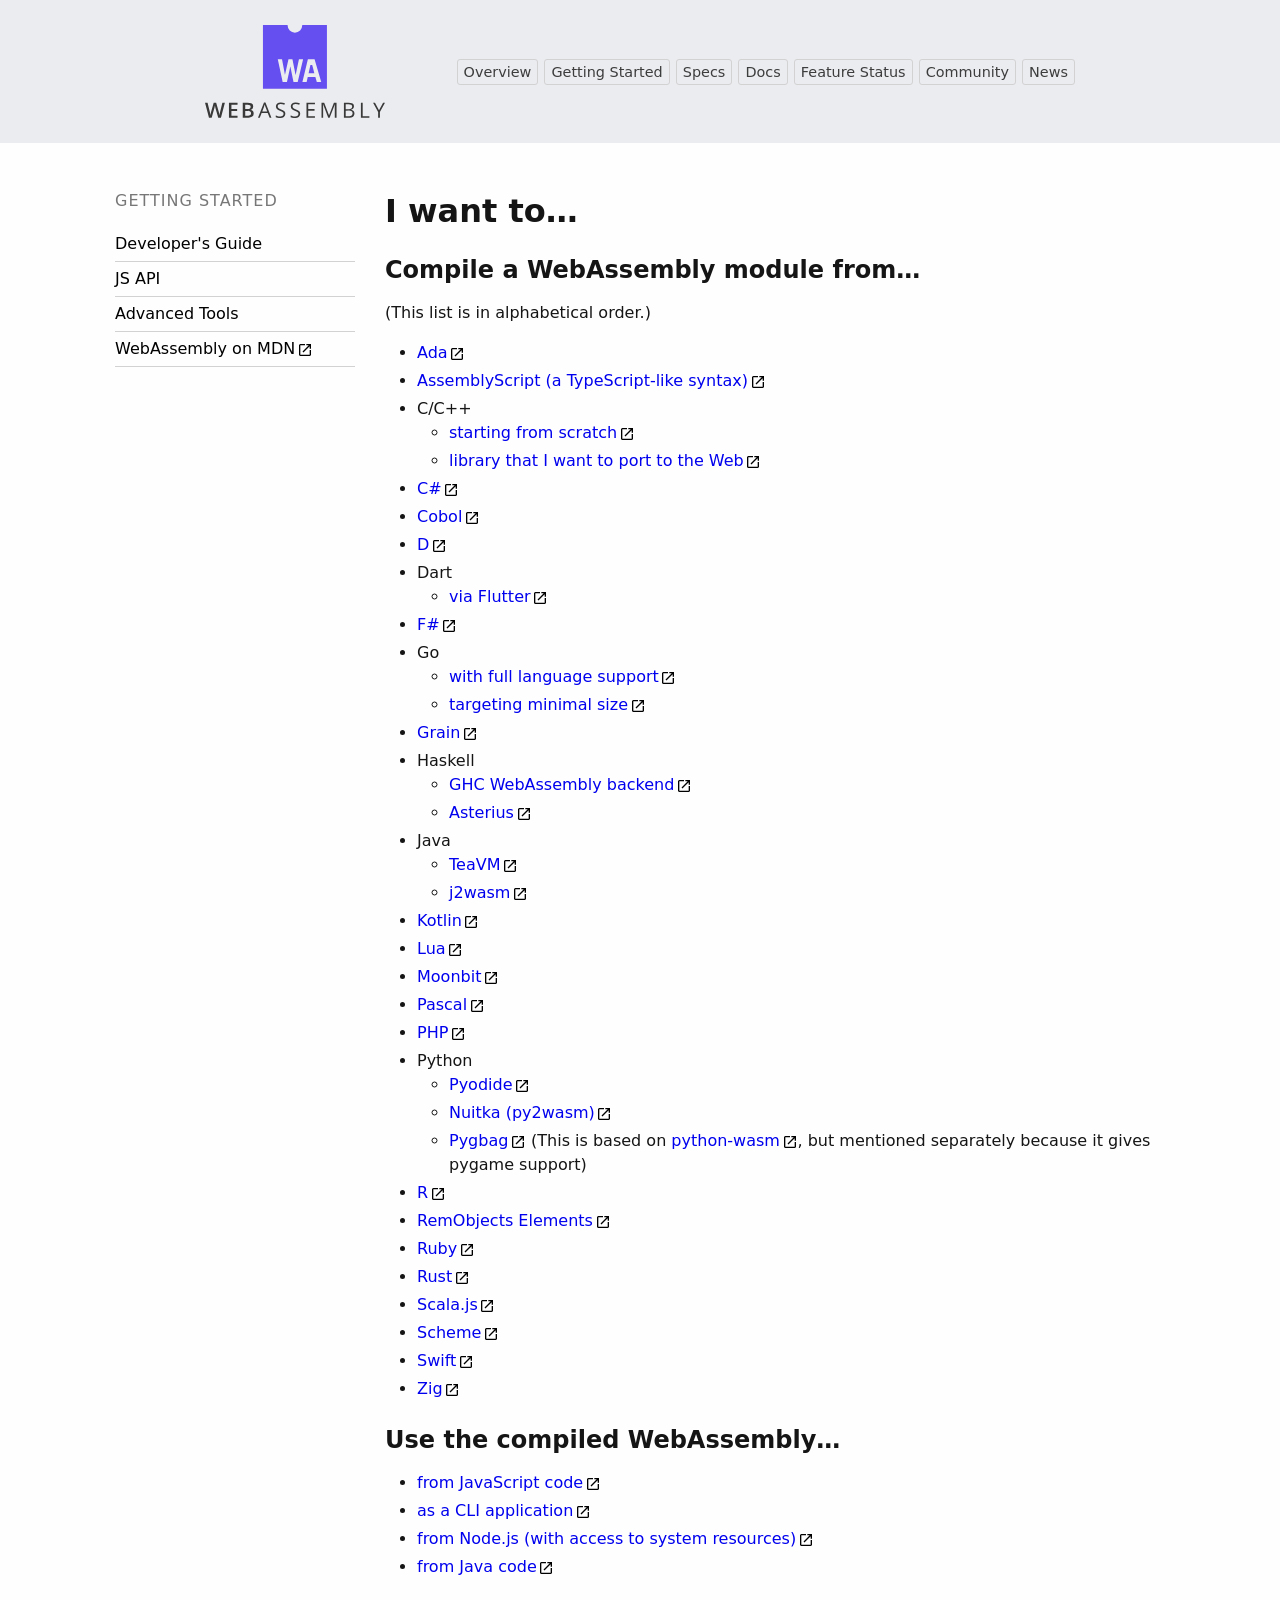
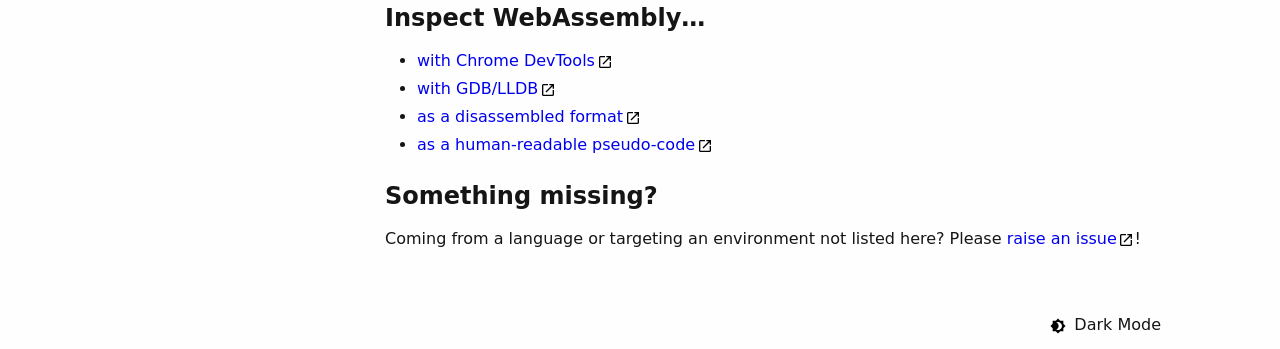
==== getting-started/developers-guide/index.html @ 237b3d05 "deploy: b12fec496cde4f08068e85c165d43a51bda91637" ====
<!doctype html>
<html lang="en">
  <head>
    <meta charset="utf-8" />
    <meta
      name="viewport"
      content="width=device-width, minimum-scale=1.0, initial-scale=1.0, user-scalable=yes"
    />
    <meta property="og:title" content="I want to… - WebAssembly" />
    <meta property="og:description" content="WebAssembly (abbreviated Wasm) is a binary instruction format for a stack-based virtual machine. Wasm is designed as a portable compilation target for programming languages, enabling deployment on the web for client and server applications." />
    <meta property="og:type" content="website" />
    <meta property="og:url" content="https://webassembly.org/getting-started/developers-guide/" />
    <meta property="og:image" content="https://v1.screenshot.11ty.dev/https%3A%2F%2Fwebassembly.org%2Fgetting-started%2Fdevelopers-guide%2F/opengraph/" />
    <title>I want to… - WebAssembly</title>
    <link rel="stylesheet" type="text/css" href="/css/custom.css" />
    <noscript id="dark-mode-toggle-stylesheets">
      <link rel="stylesheet" type="text/css" href="/css/light.css" media="(prefers-color-scheme: light)" />
      <link rel="stylesheet" type="text/css" href="/css/dark.css" media="(prefers-color-scheme: dark)" />
      <meta name="color-scheme" content="light dark" />
    </noscript>
    
    <script src="/js/dark-mode-toggle-stylesheets-loader.min.js"></script>
    <script type="module" src="/js/dark-mode-toggle.min.mjs"></script>
    <script type="module" src="/js/wasm-compat.js"></script>
    <link rel="shortcut icon" href="/favicon.ico" type="image/x-icon" />
    <link rel="icon" href="/favicon.ico" type="image/x-icon" />
    <link rel="alternate" type="application/atom+xml" title="WebAssembly News" href="/feed.xml">
  </head>
  <body>
    <header class="page-section">
      <div class="container-narrow">
        <a class="site-logo" href="/" title="WebAssembly"></a>
        <nav class="site-nav">
          <a class="site-nav-item btn" href="/">Overview</a>
          <a class="site-nav-item btn" href="/getting-started/developers-guide/"
            >Getting Started</a
          >
          <a class="site-nav-item btn" href="/specs">Specs</a>
          <a class="site-nav-item btn" href="/docs/faq/">Docs</a>
          <a class="site-nav-item btn" href="/features/">Feature Status</a>
          <a class="site-nav-item btn" href="/community/resources/"
            >Community</a
          >
          <a class="site-nav-item btn" href="/news/"
            >News</a
          >
        </nav>
      </div>
    </header>
    

<section>
  <div class="container">
    <div class="row">
      <div class="col-xs-12 col-lg-9 col-pop"><h1 id="i-want-to">I want to…</h1>

<h2 id="compile-a-webassembly-module-from">Compile a WebAssembly module from…</h2>

<p>(This list is in alphabetical order.)</p>

<ul>
  <li><a href="https://github.com/godunko/adawebpack">Ada</a></li>
  <li><a href="https://assemblyscript.org/introduction.html">AssemblyScript (a TypeScript-like syntax)</a></li>
  <li>C/C++
    <ul>
      <li><a href="https://developer.mozilla.org/en-US/docs/WebAssembly/C_to_wasm">starting from scratch</a></li>
      <li><a href="https://developer.mozilla.org/en-US/docs/WebAssembly/existing_C_to_wasm">library that I want to port to the Web</a></li>
    </ul>
  </li>
  <li><a href="https://learn.microsoft.com/en-us/aspnet/core/blazor/tutorials">C#</a></li>
  <li><a href="https://github.com/cloudflare/cobweb">Cobol</a></li>
  <li><a href="https://wiki.dlang.org/Generating_WebAssembly_with_LDC">D</a></li>
  <li>Dart
    <ul>
      <li><a href="https://flutter.dev/wasm">via Flutter</a></li>
    </ul>
  </li>
  <li><a href="https://fsbolero.io/docs/">F#</a></li>
  <li>Go
    <ul>
      <li><a href="https://pkg.go.dev/cmd/compile#hdr-WebAssembly_Directives">with full language support</a></li>
      <li><a href="https://tinygo.org/docs/guides/webassembly/">targeting minimal size</a></li>
    </ul>
  </li>
  <li><a href="https://grain-lang.org/docs/">Grain</a></li>
  <li>Haskell
    <ul>
      <li><a href="https://ghc.gitlab.haskell.org/ghc/doc/users_guide/wasm.html">GHC WebAssembly backend</a></li>
      <li><a href="https://asterius.netlify.app/">Asterius</a></li>
    </ul>
  </li>
  <li>Java
    <ul>
      <li><a href="https://teavm.org">TeaVM</a></li>
      <li><a href="https://github.com/google/j2cl/blob/master/docs/getting-started-j2wasm.md">j2wasm</a></li>
    </ul>
  </li>
  <li><a href="https://kotl.in/wasm">Kotlin</a></li>
  <li><a href="https://github.com/ysugimoto/webassembly-lua">Lua</a></li>
  <li><a href="https://www.moonbitlang.com/">Moonbit</a></li>
  <li><a href="https://wiki.freepascal.org/WebAssembly/Compiler">Pascal</a></li>
  <li><a href="https://github.com/seanmorris/php-wasm">PHP</a></li>
  <li>Python
    <ul>
      <li><a href="https://pyodide.org/en/stable/">Pyodide</a></li>
      <li><a href="https://github.com/wasmerio/py2wasm">Nuitka (py2wasm)</a></li>
      <li><a href="https://pygame-web.github.io/">Pygbag</a> (This is based on <a href="https://github.com/python/cpython/blob/main/Tools/wasm/README.md">python-wasm</a>, but mentioned separately because it gives pygame support)</li>
    </ul>
  </li>
  <li><a href="https://docs.r-wasm.org/webr/latest/">R</a></li>
  <li><a href="https://docs.elementscompiler.com/Platforms/WebAssembly/">RemObjects Elements</a></li>
  <li><a href="http://github.com/ruby/ruby.wasm">Ruby</a></li>
  <li><a href="https://developer.mozilla.org/en-US/docs/WebAssembly/Rust_to_wasm">Rust</a></li>
  <li><a href="https://www.scala-js.org/doc/project/webassembly.html">Scala.js</a></li>
  <li><a href="https://github.com/cisco/ChezScheme">Scheme</a></li>
  <li><a href="https://swiftwasm.org/">Swift</a></li>
  <li><a href="https://ziglang.org/documentation/master/#WebAssembly">Zig</a></li>
</ul>

<h2 id="use-the-compiled-webassembly">Use the compiled WebAssembly…</h2>

<ul>
  <li><a href="https://developer.mozilla.org/en-US/docs/WebAssembly/Loading_and_running">from JavaScript code</a></li>
  <li><a href="https://github.com/bytecodealliance/wasmtime/blob/master/docs/WASI-tutorial.md">as a CLI application</a></li>
  <li><a href="https://nodejs.org/api/wasi.html">from Node.js (with access to system resources)</a></li>
  <li><a href="https://www.graalvm.org/webassembly/">from Java code</a></li>
</ul>

<h2 id="inspect-webassembly">Inspect WebAssembly…</h2>

<ul>
  <li><a href="https://developers.google.com/web/updates/2020/12/webassembly">with Chrome DevTools</a></li>
  <li><a href="https://hacks.mozilla.org/2019/09/debugging-webassembly-outside-of-the-browser/">with GDB/LLDB</a></li>
  <li><a href="https://github.com/WebAssembly/wabt#running-wasm2wat">as a disassembled format</a></li>
  <li><a href="https://v8.dev/blog/wasm-decompile">as a human-readable pseudo-code</a></li>
</ul>

<h2 id="something-missing">Something missing?</h2>

<p>Coming from a language or targeting an environment not listed here? Please
<a href="https://github.com/WebAssembly/website">raise an issue</a>!</p>
</div>
      <div class="col-xs-12 col-lg-3">
        <h6 class="side-title">Getting Started</h6>
        <nav class="side-nav">
          <a class="side-nav-item" href="/getting-started/developers-guide/"
            >Developer's Guide</a
          >
          <a class="side-nav-item" href="/getting-started/js-api/">JS API</a>
          <a class="side-nav-item" href="/getting-started/advanced-tools/"
            >Advanced Tools</a
          >
          <a
            class="side-nav-item"
            href="https://developer.mozilla.org/en-US/docs/WebAssembly"
            >WebAssembly on MDN</a
          >
        </nav>
      </div>
    </div>
  </div>
</section>
  <footer class="container">
    <dark-mode-toggle dark="Light Mode" light="Dark Mode" permanent></dark-mode-toggle>
  </footer>
  </body>
</html>
---- css/custom.css ----
/*! normalize.css v1.1.3 | MIT License | git.io/normalize */
article,
aside,
details,
figcaption,
figure,
footer,
header,
hgroup,
main,
nav,
section,
summary {
  display: block;
}
audio,
canvas,
video {
  display: inline-block;
  *display: inline;
  *zoom: 1;
}
audio:not([controls]) {
  display: none;
  height: 0;
}
[hidden] {
  display: none !important;
}
html {
  font-size: 100%;
  -ms-text-size-adjust: 100%;
  -webkit-text-size-adjust: 100%;
}
html,
button,
input,
select,
textarea {
  font-family: sans-serif;
}
body {
  margin: 0;
}
a:focus {
  outline: thin dotted;
}
a:active,
a:hover {
  outline: 0;
}
h1 {
  font-size: 2em;
  margin: 0.67em 0;
}
h2 {
  font-size: 1.5em;
  margin: 0.83em 0;
}
h3 {
  font-size: 1.17em;
  margin: 1em 0;
}
h4 {
  font-size: 1em;
  margin: 1.33em 0;
}
h5 {
  font-size: 0.83em;
  margin: 1.67em 0;
}
h6 {
  font-size: 0.67em;
  margin: 2.33em 0;
}
abbr[title] {
  border-bottom: 1px dotted;
}
b,
strong {
  font-weight: bold;
}
blockquote {
  margin: 1em 40px;
}
dfn {
  font-style: italic;
}
hr {
  -moz-box-sizing: content-box;
  box-sizing: content-box;
  height: 0;
}
mark {
  background: #ff0;
  color: #000;
}
p,
pre {
  margin: 1em 0;
}
code,
kbd,
pre,
samp {
  font-family: monospace, serif;
  _font-family: 'courier new', monospace;
  font-size: 1em;
}
pre {
  white-space: pre;
  white-space: pre-wrap;
  word-wrap: break-word;
}
q {
  quotes: none;
}
q:before,
q:after {
  content: '';
  content: none;
}
small {
  font-size: 80%;
}
sub,
sup {
  font-size: 75%;
  line-height: 0;
  position: relative;
  vertical-align: baseline;
}
sup {
  top: -0.5em;
}
sub {
  bottom: -0.25em;
}
dl,
menu,
ol,
ul {
  margin: 1em 0;
}
dd {
  margin: 0 0 0 40px;
}
menu,
ol,
ul {
  padding: 0 0 0 40px;
}
nav ul,
nav ol {
  list-style: none;
  list-style-image: none;
}
img {
  border: 0;
  -ms-interpolation-mode: bicubic;
}
svg:not(:root) {
  overflow: hidden;
}
figure {
  margin: 0;
}
form {
  margin: 0;
}
fieldset {
  border: 1px solid silver;
  margin: 0 2px;
  padding: 0.35em 0.625em 0.75em;
}
legend {
  border: 0;
  padding: 0;
  white-space: normal;
  *margin-left: -7px;
}
button,
input,
select,
textarea {
  font-size: 100%;
  margin: 0;
  vertical-align: baseline;
  *vertical-align: middle;
}
button,
input {
  line-height: normal;
}
button,
select {
  text-transform: none;
}
button,
html input[type='button'],
input[type='reset'],
input[type='submit'] {
  -webkit-appearance: button;
  cursor: pointer;
  *overflow: visible;
}
button[disabled],
html input[disabled] {
  cursor: default;
}
input[type='checkbox'],
input[type='radio'] {
  box-sizing: border-box;
  padding: 0;
  *height: 13px;
  *width: 13px;
}
input[type='search'] {
  -webkit-appearance: textfield;
  -moz-box-sizing: content-box;
  -webkit-box-sizing: content-box;
  box-sizing: content-box;
}
input[type='search']::-webkit-search-cancel-button,
input[type='search']::-webkit-search-decoration {
  -webkit-appearance: none;
}
button::-moz-focus-inner,
input::-moz-focus-inner {
  border: 0;
  padding: 0;
}
textarea {
  overflow: auto;
  vertical-align: top;
}
table {
  border-collapse: collapse;
  border-spacing: 0;
}

/* WebAssembly.org CSS */

* {
  box-sizing: border-box;
}

body {
  font-family:
    system-ui,
    -apple-system,
    BlinkMacSystemFont,
    'Segoe UI',
    Roboto,
    Oxygen,
    Ubuntu,
    Cantarell,
    'Open Sans',
    'Helvetica Neue',
    sans-serif;
  line-height: 1.5;
  word-wrap: break-word;
}

a {
  text-decoration: none;
}

a:hover {
  text-decoration: underline;
}

a[href^='http']::after {
  content: '';
  display: inline-block;
  vertical-align: middle;
  width: 1rem;
  height: 1rem;
  margin-inline-start: 0.1rem;
  background-image: url(/css/external.svg);
}

nav a:hover {
  text-decoration: none;
}

.feed-icon {
  vertical-align: text-bottom;
  margin: 1px;
}

.feed-icon:hover {
  filter: brightness(0.9);
}

.container {
  margin-left: auto;
  margin-right: auto;
  padding-left: 15px;
  padding-right: 15px;
  max-width: 1080px;
}

.container::after {
  content: '';
  display: table;
  clear: both;
}

.container img,
.container video {
  max-width: 100%;
  height: auto;
}

@media (min-width: 544px) {
  .container {
    /* max-width:576px; */
  }
}

@media (min-width: 768px) {
  .container {
    /* max-width:800px; */
  }
}

@media (min-width: 992px) {
  .container {
    /* max-width:980px */
  }
}

@media (min-width: 1300px) {
  .container {
    /* max-width:1260px; */
  }
}

.container-fluid {
  margin-left: auto;
  margin-right: auto;
  padding-left: 15px;
  padding-right: 15px;
}

.container-fluid::after {
  content: '';
  display: table;
  clear: both;
}

.container-narrow {
  margin-left: auto;
  margin-right: auto;
  padding-left: 15px;
  padding-right: 15px;
  max-width: 900px;
}

.container-narrow::after {
  content: '';
  display: table;
  clear: both;
}

.container-wide {
  margin-left: auto;
  margin-right: auto;
  padding-left: 15px;
  padding-right: 15px;
  max-width: 1260px;
}

.container-wide::after {
  content: '';
  display: table;
  clear: both;
}

.row {
  margin-left: -15px;
  margin-right: -15px;
}

.row::after {
  content: '';
  display: table;
  clear: both;
}

.col-xs-1 {
  position: relative;
  min-height: 1px;
  padding-right: 15px;
  padding-left: 15px;
  float: left;
  width: 8.33333%;
}

.col-xs-2 {
  position: relative;
  min-height: 1px;
  padding-right: 15px;
  padding-left: 15px;
  float: left;
  width: 16.66667%;
}

.col-xs-3 {
  position: relative;
  min-height: 1px;
  padding-right: 15px;
  padding-left: 15px;
  float: left;
  width: 25%;
}

.col-xs-4 {
  position: relative;
  min-height: 1px;
  padding-right: 15px;
  padding-left: 15px;
  float: left;
  width: 33.33333%;
}

.col-xs-5 {
  position: relative;
  min-height: 1px;
  padding-right: 15px;
  padding-left: 15px;
  float: left;
  width: 41.66667%;
}

.col-xs-6 {
  position: relative;
  min-height: 1px;
  padding-right: 15px;
  padding-left: 15px;
  float: left;
  width: 50%;
}

.col-xs-7 {
  position: relative;
  min-height: 1px;
  padding-right: 15px;
  padding-left: 15px;
  float: left;
  width: 58.33333%;
}

.col-xs-8 {
  position: relative;
  min-height: 1px;
  padding-right: 15px;
  padding-left: 15px;
  float: left;
  width: 66.66667%;
}

.col-xs-9 {
  position: relative;
  min-height: 1px;
  padding-right: 15px;
  padding-left: 15px;
  float: left;
  width: 75%;
}

.col-xs-10 {
  position: relative;
  min-height: 1px;
  padding-right: 15px;
  padding-left: 15px;
  float: left;
  width: 83.33333%;
}

.col-xs-11 {
  position: relative;
  min-height: 1px;
  padding-right: 15px;
  padding-left: 15px;
  float: left;
  width: 91.66667%;
}

.col-xs-12 {
  position: relative;
  min-height: 1px;
  padding-right: 15px;
  padding-left: 15px;
  float: left;
  width: 100%;
}

.pull-xs-0 {
  right: auto;
}

.pull-xs-1 {
  right: 8.33333%;
}

.pull-xs-2 {
  right: 16.66667%;
}

.pull-xs-3 {
  right: 25%;
}

.pull-xs-4 {
  right: 33.33333%;
}

.pull-xs-5 {
  right: 41.66667%;
}

.pull-xs-6 {
  right: 50%;
}

.pull-xs-7 {
  right: 58.33333%;
}

.pull-xs-8 {
  right: 66.66667%;
}

.pull-xs-9 {
  right: 75%;
}

.pull-xs-10 {
  right: 83.33333%;
}

.pull-xs-11 {
  right: 91.66667%;
}

.pull-xs-12 {
  right: 100%;
}

.push-xs-0 {
  left: auto;
}

.push-xs-1 {
  left: 8.33333%;
}

.push-xs-2 {
  left: 16.66667%;
}

.push-xs-3 {
  left: 25%;
}

.push-xs-4 {
  left: 33.33333%;
}

.push-xs-5 {
  left: 41.66667%;
}

.push-xs-6 {
  left: 50%;
}

.push-xs-7 {
  left: 58.33333%;
}

.push-xs-8 {
  left: 66.66667%;
}

.push-xs-9 {
  left: 75%;
}

.push-xs-10 {
  left: 83.33333%;
}

.push-xs-11 {
  left: 91.66667%;
}

.push-xs-12 {
  left: 100%;
}

.offset-xs-1 {
  margin-left: 8.33333%;
}

.offset-xs-2 {
  margin-left: 16.66667%;
}

.offset-xs-3 {
  margin-left: 25%;
}

.offset-xs-4 {
  margin-left: 33.33333%;
}

.offset-xs-5 {
  margin-left: 41.66667%;
}

.offset-xs-6 {
  margin-left: 50%;
}

.offset-xs-7 {
  margin-left: 58.33333%;
}

.offset-xs-8 {
  margin-left: 66.66667%;
}

.offset-xs-9 {
  margin-left: 75%;
}

.offset-xs-10 {
  margin-left: 83.33333%;
}

.offset-xs-11 {
  margin-left: 91.66667%;
}

@media (min-width: 544px) {
  .col-sm-1 {
    position: relative;
    min-height: 1px;
    padding-right: 15px;
    padding-left: 15px;
    float: left;
    width: 8.33333%;
  }

  .col-sm-2 {
    position: relative;
    min-height: 1px;
    padding-right: 15px;
    padding-left: 15px;
    float: left;
    width: 16.66667%;
  }

  .col-sm-3 {
    position: relative;
    min-height: 1px;
    padding-right: 15px;
    padding-left: 15px;
    float: left;
    width: 25%;
  }

  .col-sm-4 {
    position: relative;
    min-height: 1px;
    padding-right: 15px;
    padding-left: 15px;
    float: left;
    width: 33.33333%;
  }

  .col-sm-5 {
    position: relative;
    min-height: 1px;
    padding-right: 15px;
    padding-left: 15px;
    float: left;
    width: 41.66667%;
  }

  .col-sm-6 {
    position: relative;
    min-height: 1px;
    padding-right: 15px;
    padding-left: 15px;
    float: left;
    width: 50%;
  }

  .col-sm-7 {
    position: relative;
    min-height: 1px;
    padding-right: 15px;
    padding-left: 15px;
    float: left;
    width: 58.33333%;
  }

  .col-sm-8 {
    position: relative;
    min-height: 1px;
    padding-right: 15px;
    padding-left: 15px;
    float: left;
    width: 66.66667%;
  }

  .col-sm-9 {
    position: relative;
    min-height: 1px;
    padding-right: 15px;
    padding-left: 15px;
    float: left;
    width: 75%;
  }

  .col-sm-10 {
    position: relative;
    min-height: 1px;
    padding-right: 15px;
    padding-left: 15px;
    float: left;
    width: 83.33333%;
  }

  .col-sm-11 {
    position: relative;
    min-height: 1px;
    padding-right: 15px;
    padding-left: 15px;
    float: left;
    width: 91.66667%;
  }

  .col-sm-12 {
    position: relative;
    min-height: 1px;
    padding-right: 15px;
    padding-left: 15px;
    float: left;
    width: 100%;
  }

  .pull-sm-0 {
    right: auto;
  }

  .pull-sm-1 {
    right: 8.33333%;
  }

  .pull-sm-2 {
    right: 16.66667%;
  }

  .pull-sm-3 {
    right: 25%;
  }

  .pull-sm-4 {
    right: 33.33333%;
  }

  .pull-sm-5 {
    right: 41.66667%;
  }

  .pull-sm-6 {
    right: 50%;
  }

  .pull-sm-7 {
    right: 58.33333%;
  }

  .pull-sm-8 {
    right: 66.66667%;
  }

  .pull-sm-9 {
    right: 75%;
  }

  .pull-sm-10 {
    right: 83.33333%;
  }

  .pull-sm-11 {
    right: 91.66667%;
  }

  .pull-sm-12 {
    right: 100%;
  }

  .push-sm-0 {
    left: auto;
  }

  .push-sm-1 {
    left: 8.33333%;
  }

  .push-sm-2 {
    left: 16.66667%;
  }

  .push-sm-3 {
    left: 25%;
  }

  .push-sm-4 {
    left: 33.33333%;
  }

  .push-sm-5 {
    left: 41.66667%;
  }

  .push-sm-6 {
    left: 50%;
  }

  .push-sm-7 {
    left: 58.33333%;
  }

  .push-sm-8 {
    left: 66.66667%;
  }

  .push-sm-9 {
    left: 75%;
  }

  .push-sm-10 {
    left: 83.33333%;
  }

  .push-sm-11 {
    left: 91.66667%;
  }

  .push-sm-12 {
    left: 100%;
  }

  .offset-sm-0 {
    margin-left: 0%;
  }

  .offset-sm-1 {
    margin-left: 8.33333%;
  }

  .offset-sm-2 {
    margin-left: 16.66667%;
  }

  .offset-sm-3 {
    margin-left: 25%;
  }

  .offset-sm-4 {
    margin-left: 33.33333%;
  }

  .offset-sm-5 {
    margin-left: 41.66667%;
  }

  .offset-sm-6 {
    margin-left: 50%;
  }

  .offset-sm-7 {
    margin-left: 58.33333%;
  }

  .offset-sm-8 {
    margin-left: 66.66667%;
  }

  .offset-sm-9 {
    margin-left: 75%;
  }

  .offset-sm-10 {
    margin-left: 83.33333%;
  }

  .offset-sm-11 {
    margin-left: 91.66667%;
  }
}

@media (min-width: 768px) {
  .col-md-1 {
    position: relative;
    min-height: 1px;
    padding-right: 15px;
    padding-left: 15px;
    float: left;
    width: 8.33333%;
  }

  .col-md-2 {
    position: relative;
    min-height: 1px;
    padding-right: 15px;
    padding-left: 15px;
    float: left;
    width: 16.66667%;
  }

  .col-md-3 {
    position: relative;
    min-height: 1px;
    padding-right: 15px;
    padding-left: 15px;
    float: left;
    width: 25%;
  }

  .col-md-4 {
    position: relative;
    min-height: 1px;
    padding-right: 15px;
    padding-left: 15px;
    float: left;
    width: 33.33333%;
  }

  .col-md-5 {
    position: relative;
    min-height: 1px;
    padding-right: 15px;
    padding-left: 15px;
    float: left;
    width: 41.66667%;
  }

  .col-md-6 {
    position: relative;
    min-height: 1px;
    padding-right: 15px;
    padding-left: 15px;
    float: left;
    width: 50%;
  }

  .col-md-7 {
    position: relative;
    min-height: 1px;
    padding-right: 15px;
    padding-left: 15px;
    float: left;
    width: 58.33333%;
  }

  .col-md-8 {
    position: relative;
    min-height: 1px;
    padding-right: 15px;
    padding-left: 15px;
    float: left;
    width: 66.66667%;
  }

  .col-md-9 {
    position: relative;
    min-height: 1px;
    padding-right: 15px;
    padding-left: 15px;
    float: left;
    width: 75%;
  }

  .col-md-10 {
    position: relative;
    min-height: 1px;
    padding-right: 15px;
    padding-left: 15px;
    float: left;
    width: 83.33333%;
  }

  .col-md-11 {
    position: relative;
    min-height: 1px;
    padding-right: 15px;
    padding-left: 15px;
    float: left;
    width: 91.66667%;
  }

  .col-md-12 {
    position: relative;
    min-height: 1px;
    padding-right: 15px;
    padding-left: 15px;
    float: left;
    width: 100%;
  }

  .pull-md-0 {
    right: auto;
  }

  .pull-md-1 {
    right: 8.33333%;
  }

  .pull-md-2 {
    right: 16.66667%;
  }

  .pull-md-3 {
    right: 25%;
  }

  .pull-md-4 {
    right: 33.33333%;
  }

  .pull-md-5 {
    right: 41.66667%;
  }

  .pull-md-6 {
    right: 50%;
  }

  .pull-md-7 {
    right: 58.33333%;
  }

  .pull-md-8 {
    right: 66.66667%;
  }

  .pull-md-9 {
    right: 75%;
  }

  .pull-md-10 {
    right: 83.33333%;
  }

  .pull-md-11 {
    right: 91.66667%;
  }

  .pull-md-12 {
    right: 100%;
  }

  .push-md-0 {
    left: auto;
  }

  .push-md-1 {
    left: 8.33333%;
  }

  .push-md-2 {
    left: 16.66667%;
  }

  .push-md-3 {
    left: 25%;
  }

  .push-md-4 {
    left: 33.33333%;
  }

  .push-md-5 {
    left: 41.66667%;
  }

  .push-md-6 {
    left: 50%;
  }

  .push-md-7 {
    left: 58.33333%;
  }

  .push-md-8 {
    left: 66.66667%;
  }

  .push-md-9 {
    left: 75%;
  }

  .push-md-10 {
    left: 83.33333%;
  }

  .push-md-11 {
    left: 91.66667%;
  }

  .push-md-12 {
    left: 100%;
  }

  .offset-md-0 {
    margin-left: 0%;
  }

  .offset-md-1 {
    margin-left: 8.33333%;
  }

  .offset-md-2 {
    margin-left: 16.66667%;
  }

  .offset-md-3 {
    margin-left: 25%;
  }

  .offset-md-4 {
    margin-left: 33.33333%;
  }

  .offset-md-5 {
    margin-left: 41.66667%;
  }

  .offset-md-6 {
    margin-left: 50%;
  }

  .offset-md-7 {
    margin-left: 58.33333%;
  }

  .offset-md-8 {
    margin-left: 66.66667%;
  }

  .offset-md-9 {
    margin-left: 75%;
  }

  .offset-md-10 {
    margin-left: 83.33333%;
  }

  .offset-md-11 {
    margin-left: 91.66667%;
  }
}

@media (min-width: 992px) {
  .col-lg-1 {
    position: relative;
    min-height: 1px;
    padding-right: 15px;
    padding-left: 15px;
    float: left;
    width: 8.33333%;
  }

  .col-lg-2 {
    position: relative;
    min-height: 1px;
    padding-right: 15px;
    padding-left: 15px;
    float: left;
    width: 16.66667%;
  }

  .col-lg-3 {
    position: relative;
    min-height: 1px;
    padding-right: 15px;
    padding-left: 15px;
    float: left;
    width: 25%;
  }

  .col-lg-4 {
    position: relative;
    min-height: 1px;
    padding-right: 15px;
    padding-left: 15px;
    float: left;
    width: 33.33333%;
  }

  .col-lg-5 {
    position: relative;
    min-height: 1px;
    padding-right: 15px;
    padding-left: 15px;
    float: left;
    width: 41.66667%;
  }

  .col-lg-6 {
    position: relative;
    min-height: 1px;
    padding-right: 15px;
    padding-left: 15px;
    float: left;
    width: 50%;
  }

  .col-lg-7 {
    position: relative;
    min-height: 1px;
    padding-right: 15px;
    padding-left: 15px;
    float: left;
    width: 58.33333%;
  }

  .col-lg-8 {
    position: relative;
    min-height: 1px;
    padding-right: 15px;
    padding-left: 15px;
    float: left;
    width: 66.66667%;
  }

  .col-lg-9 {
    position: relative;
    min-height: 1px;
    padding-right: 15px;
    padding-left: 15px;
    float: left;
    width: 75%;
  }

  .col-lg-10 {
    position: relative;
    min-height: 1px;
    padding-right: 15px;
    padding-left: 15px;
    float: left;
    width: 83.33333%;
  }

  .col-lg-11 {
    position: relative;
    min-height: 1px;
    padding-right: 15px;
    padding-left: 15px;
    float: left;
    width: 91.66667%;
  }

  .col-lg-12 {
    position: relative;
    min-height: 1px;
    padding-right: 15px;
    padding-left: 15px;
    float: left;
    width: 100%;
  }

  .pull-lg-0 {
    right: auto;
  }

  .pull-lg-1 {
    right: 8.33333%;
  }

  .pull-lg-2 {
    right: 16.66667%;
  }

  .pull-lg-3 {
    right: 25%;
  }

  .pull-lg-4 {
    right: 33.33333%;
  }

  .pull-lg-5 {
    right: 41.66667%;
  }

  .pull-lg-6 {
    right: 50%;
  }

  .pull-lg-7 {
    right: 58.33333%;
  }

  .pull-lg-8 {
    right: 66.66667%;
  }

  .pull-lg-9 {
    right: 75%;
  }

  .pull-lg-10 {
    right: 83.33333%;
  }

  .pull-lg-11 {
    right: 91.66667%;
  }

  .pull-lg-12 {
    right: 100%;
  }

  .push-lg-0 {
    left: auto;
  }

  .push-lg-1 {
    left: 8.33333%;
  }

  .push-lg-2 {
    left: 16.66667%;
  }

  .push-lg-3 {
    left: 25%;
  }

  .push-lg-4 {
    left: 33.33333%;
  }

  .push-lg-5 {
    left: 41.66667%;
  }

  .push-lg-6 {
    left: 50%;
  }

  .push-lg-7 {
    left: 58.33333%;
  }

  .push-lg-8 {
    left: 66.66667%;
  }

  .push-lg-9 {
    left: 75%;
  }

  .push-lg-10 {
    left: 83.33333%;
  }

  .push-lg-11 {
    left: 91.66667%;
  }

  .push-lg-12 {
    left: 100%;
  }

  .offset-lg-0 {
    margin-left: 0%;
  }

  .offset-lg-1 {
    margin-left: 8.33333%;
  }

  .offset-lg-2 {
    margin-left: 16.66667%;
  }

  .offset-lg-3 {
    margin-left: 25%;
  }

  .offset-lg-4 {
    margin-left: 33.33333%;
  }

  .offset-lg-5 {
    margin-left: 41.66667%;
  }

  .offset-lg-6 {
    margin-left: 50%;
  }

  .offset-lg-7 {
    margin-left: 58.33333%;
  }

  .offset-lg-8 {
    margin-left: 66.66667%;
  }

  .offset-lg-9 {
    margin-left: 75%;
  }

  .offset-lg-10 {
    margin-left: 83.33333%;
  }

  .offset-lg-11 {
    margin-left: 91.66667%;
  }
}

@media (min-width: 1300px) {
  .col-xl-1 {
    position: relative;
    min-height: 1px;
    padding-right: 15px;
    padding-left: 15px;
    float: left;
    width: 8.33333%;
  }

  .col-xl-2 {
    position: relative;
    min-height: 1px;
    padding-right: 15px;
    padding-left: 15px;
    float: left;
    width: 16.66667%;
  }

  .col-xl-3 {
    position: relative;
    min-height: 1px;
    padding-right: 15px;
    padding-left: 15px;
    float: left;
    width: 25%;
  }

  .col-xl-4 {
    position: relative;
    min-height: 1px;
    padding-right: 15px;
    padding-left: 15px;
    float: left;
    width: 33.33333%;
  }

  .col-xl-5 {
    position: relative;
    min-height: 1px;
    padding-right: 15px;
    padding-left: 15px;
    float: left;
    width: 41.66667%;
  }

  .col-xl-6 {
    position: relative;
    min-height: 1px;
    padding-right: 15px;
    padding-left: 15px;
    float: left;
    width: 50%;
  }

  .col-xl-7 {
    position: relative;
    min-height: 1px;
    padding-right: 15px;
    padding-left: 15px;
    float: left;
    width: 58.33333%;
  }

  .col-xl-8 {
    position: relative;
    min-height: 1px;
    padding-right: 15px;
    padding-left: 15px;
    float: left;
    width: 66.66667%;
  }

  .col-xl-9 {
    position: relative;
    min-height: 1px;
    padding-right: 15px;
    padding-left: 15px;
    float: left;
    width: 75%;
  }

  .col-xl-10 {
    position: relative;
    min-height: 1px;
    padding-right: 15px;
    padding-left: 15px;
    float: left;
    width: 83.33333%;
  }

  .col-xl-11 {
    position: relative;
    min-height: 1px;
    padding-right: 15px;
    padding-left: 15px;
    float: left;
    width: 91.66667%;
  }

  .col-xl-12 {
    position: relative;
    min-height: 1px;
    padding-right: 15px;
    padding-left: 15px;
    float: left;
    width: 100%;
  }

  .pull-xl-0 {
    right: auto;
  }

  .pull-xl-1 {
    right: 8.33333%;
  }

  .pull-xl-2 {
    right: 16.66667%;
  }

  .pull-xl-3 {
    right: 25%;
  }

  .pull-xl-4 {
    right: 33.33333%;
  }

  .pull-xl-5 {
    right: 41.66667%;
  }

  .pull-xl-6 {
    right: 50%;
  }

  .pull-xl-7 {
    right: 58.33333%;
  }

  .pull-xl-8 {
    right: 66.66667%;
  }

  .pull-xl-9 {
    right: 75%;
  }

  .pull-xl-10 {
    right: 83.33333%;
  }

  .pull-xl-11 {
    right: 91.66667%;
  }

  .pull-xl-12 {
    right: 100%;
  }

  .push-xl-0 {
    left: auto;
  }

  .push-xl-1 {
    left: 8.33333%;
  }

  .push-xl-2 {
    left: 16.66667%;
  }

  .push-xl-3 {
    left: 25%;
  }

  .push-xl-4 {
    left: 33.33333%;
  }

  .push-xl-5 {
    left: 41.66667%;
  }

  .push-xl-6 {
    left: 50%;
  }

  .push-xl-7 {
    left: 58.33333%;
  }

  .push-xl-8 {
    left: 66.66667%;
  }

  .push-xl-9 {
    left: 75%;
  }

  .push-xl-10 {
    left: 83.33333%;
  }

  .push-xl-11 {
    left: 91.66667%;
  }

  .push-xl-12 {
    left: 100%;
  }

  .offset-xl-0 {
    margin-left: 0%;
  }

  .offset-xl-1 {
    margin-left: 8.33333%;
  }

  .offset-xl-2 {
    margin-left: 16.66667%;
  }

  .offset-xl-3 {
    margin-left: 25%;
  }

  .offset-xl-4 {
    margin-left: 33.33333%;
  }

  .offset-xl-5 {
    margin-left: 41.66667%;
  }

  .offset-xl-6 {
    margin-left: 50%;
  }

  .offset-xl-7 {
    margin-left: 58.33333%;
  }

  .offset-xl-8 {
    margin-left: 66.66667%;
  }

  .offset-xl-9 {
    margin-left: 75%;
  }

  .offset-xl-10 {
    margin-left: 83.33333%;
  }

  .offset-xl-11 {
    margin-left: 91.66667%;
  }
}

.col-pop {
  float: right;
}

header {
  text-align: center;
}

@media (min-width: 900px) {
  header {
    text-align: left;
  }
}

@media (min-width: 900px) {
  .site-nav {
    margin-top: 35px;
  }
}

@media (max-width: 420px) {
  .site-nav {
    margin-left: -10px;
    margin-right: -10px;
  }
}

@media (min-width: 900px) {
  .site-nav {
    float: right;
    vertical-align: middle;
  }
}

.btn {
  color: #3d3d3e;
  text-decoration: none;
  display: inline-block;
  border: 1px solid #d2d2d2;
  border-radius: 3px;
  padding: 6px 12px;
  font-size: 0.9em;
  line-height: 20px;
  cursor: pointer;
  -webkit-user-select: none;
  -moz-user-select: none;
  -ms-user-select: none;
  user-select: none;
  -webkit-appearance: none;
  margin-bottom: 6px;
}

.btn:hover {
  background: #e6e6e6;
}

.btn + .btn {
  margin-left: 6px;
}

.btn.site-nav-item {
  padding: 2px 6px;
}

.btn.site-nav-item + .btn.site-nav-item {
  margin-left: 1px;
}

.btn.btn-primary {
  background-color: #48b96c;
  border: 1px solid #48b96c;
  border: none;
  color: #fff;
}

.btn.btn-primary:hover {
  color: #81f7a6;
}

.btn.btn-info {
  background-color: #6797e2;
  border: 1px solid #6797e2;
  border: none;
  color: #fff;
}

.btn.btn-info:hover {
  color: #bfd7ff;
}

.btn.btn-primary:disabled,
.btn.btn-primary:disabled:hover,
.btn.btn-primary.disabled,
.btn.btn-primary.disabled:hover {
  background-color: #a1e6b7;
  border: 1px solid #a1e6b7;
  color: #fff;
}

.btn:disabled,
.btn:disabled:hover,
.btn.disabled,
.btn.disabled:hover {
  cursor: default;
  color: #adadad;
  background-color: #d2d2d2;
  border: 1px solid #d2d2d2;
  border: none;
}

.btn-comment {
  padding: 6px 12px;
  font-size: 0.9em;
  color: #f44336;
}

.btn-comment a {
  text-decoration: underline;
}

.btn-comment.btn-comment-error,
.btn-comment.btn-comment-error a {
  color: #f44336;
}

.btn-block {
  margin-bottom: 1em;
}

.hide-btn-block {
  display: none;
}

.noclick {
  pointer-events: none;
}

.side-nav-item {
  display: list-item;
  list-style-type: none;
  text-decoration: none;
  color: CanvasText;
  font-size: 1em;
  border-bottom: 1px solid #d2d2d2;
  padding-top: 5px;
  padding-bottom: 5px;
  transition: transform 0.5s ease;
}

.side-nav-item:hover {
  transform: translateX(5px);
}

.side-title {
  text-transform: uppercase;
  letter-spacing: 1px;
  font-size: 1em;
  font-weight: normal;
}

.site-logo h1 {
  text-transform: uppercase;
  letter-spacing: 1px;
  font-size: 1.25em;
  margin: 0px;
  font-weight: normal;
}

.site-logo {
  background-image: url('webassembly.svg');
  background-size: 100%;
  background-repeat: no-repeat;
  background-position: center;
  width: 180px;
  height: 95px;
  float: left;
  margin-top: 0px;
}
@media (max-width: 420px) {
  .site-logo {
    width: 100%;
    background-size: 50%;
    margin-bottom: 5%;
  }
}
.page-section,
section,
header,
footer {
  padding: 12px;
}

footer {
  text-align: right;
}

.page-section.flush-bottom,
section.flush-bottom,
header.flush-bottom {
  padding-bottom: 0px;
}

@media (min-width: 900px) {
  .page-section,
  section,
  header {
    padding: 24px;
  }
}

.page-section.banner-update,
section.banner-update {
  padding: 12px;
}

.page-section .container > *:first-child,
.page-section .container-narrow > *:first-child,
section .container > *:first-child,
section .container-narrow > *:first-child,
header .container > *:first-child,
header .container-narrow > *:first-child {
  margin-top: 0;
}

.page-section-spacious {
  padding: 24px;
}

.page-section-spacious.flush-bottom {
  padding-bottom: 0px;
}

@media (max-width: 420px) {
  .page-section-spacious {
    padding: 24px 12px;
  }
}

@media (min-width: 900px) {
  .page-section-spacious {
    padding: 36px;
  }
}

.page-section hr,
section hr,
header hr {
  margin: 24px 0;
}

@media (min-width: 768px) {
  .page-section hr,
  section hr,
  header hr {
    margin: 36px 0;
  }
}

@media (min-width: 992px) {
  .page-section hr,
  section hr,
  header hr {
    margin: 48px 0;
  }
}

@media (min-width: 1300px) {
  .page-section hr,
  section hr,
  header hr {
    margin: 72px 0;
  }
}

header {
  background-color: #ebecef;
}

.banner-update {
  background-color: #bfd9cc;
  color: #030266;
}

.banner-update a {
  color: #026635;
  text-decoration: none;
}

.banner-update a:hover {
  text-decoration: underline;
}

.flash {
  padding: 20px 30px;
  border-radius: 4px;
  margin-bottom: 16px;
}

.flash a {
  text-decoration: none;
}

.flash a:hover {
  text-decoration: underline;
}

.flash.flash-error {
  background-color: #ffcdd2;
}

.flash.flash-error a {
  color: #f44336;
}

.lead {
  font-size: 1.2em;
  font-weight: 300;
  text-align: center;
}

/* Syntax highlighting */
.highlight {
  background: #fff;
  color: #929292;
}

.highlight .hll {
  background-color: #efefef;
}

.highlight .c {
  color: #929292;
}

.highlight .err {
  background: #c82829;
  color: #fff;
}

.highlight .k {
  color: #8959a8;
}

.highlight .l {
  color: #f5871f;
}

.highlight .n {
  color: #929292;
}

.highlight .o {
  color: #545454;
}

.highlight .p {
  color: #929292;
}

.highlight .cm {
  color: #929292;
}

.highlight .cp {
  color: #929292;
}

.highlight .c1 {
  color: #929292;
}

.highlight .cs {
  color: #929292;
}

.highlight .cd {
  color: #929292;
}

.highlight .gd {
  color: #c82829;
}

.highlight .ge {
  font-style: italic;
}

.highlight .gh {
  color: #545454;
  font-weight: bold;
}

.highlight .gi {
  color: #718c00;
}

.highlight .gp {
  color: #718c00;
  font-weight: bold;
}

.highlight .gs {
  font-weight: bold;
}

.highlight .gu {
  color: #3e999f;
  font-weight: bold;
}

.highlight .kc {
  color: #8959a8;
}

.highlight .kd {
  color: #8959a8;
}

.highlight .kn {
  color: #3e999f;
}

.highlight .kp {
  color: #4271ae;
}

.highlight .kr {
  color: #8959a8;
}

.highlight .kt {
  color: #eab700;
}

.highlight .ld {
  color: #718c00;
}

.highlight .m {
  color: #f5871f;
}

.highlight .s {
  color: #718c00;
}

.highlight .na {
  color: #4271ae;
}

.highlight .nb {
  color: #4271ae;
}

.highlight .nc {
  color: #eab700;
}

.highlight .no {
  color: #eab700;
}

.highlight .nd {
  color: #3e999f;
}

.highlight .ni {
  color: #545454;
}

.highlight .ne {
  color: #c82829;
}

.highlight .nf {
  color: #4271ae;
}

.highlight .nl {
  color: #545454;
}

.highlight .nn {
  color: #eab700;
}

.highlight .nx {
  color: #4271ae;
}

.highlight .py {
  color: #545454;
}

.highlight .nt {
  color: #3e999f;
}

.highlight .nv {
  color: #c82829;
}

.highlight .ow {
  color: #3e999f;
}

.highlight .w {
  color: #545454;
}

.highlight .mf {
  color: #f5871f;
}

.highlight .mh {
  color: #f5871f;
}

.highlight .mi {
  color: #f5871f;
}

.highlight .mo {
  color: #f5871f;
}

.highlight .sb {
  color: #718c00;
}

.highlight .sc {
  color: #545454;
}

.highlight .sd {
  color: #929292;
}

.highlight .s2 {
  color: #718c00;
}

.highlight .se {
  color: #f5871f;
}

.highlight .sh {
  color: #718c00;
}

.highlight .si {
  color: #f5871f;
}

.highlight .sx {
  color: #718c00;
}

.highlight .sr {
  color: #718c00;
}

.highlight .s1 {
  color: #718c00;
}

.highlight .ss {
  color: #718c00;
}

.highlight .bp {
  color: #545454;
}

.highlight .vc {
  color: #c82829;
}

.highlight .vg {
  color: #c82829;
}

.highlight .vi {
  color: #c82829;
}

.highlight .il {
  color: #f5871f;
}

/* replace w github */

table {
  border-spacing: 0;
  border-collapse: collapse;
}

td,
th {
  padding: 0;
}

ul,
ol {
  padding-left: 0;
  margin-top: 0;
  margin-bottom: 0;
}

ol ol,
ul ol {
  list-style-type: lower-roman;
}

ul ul ol,
ul ol ol,
ol ul ol,
ol ol ol {
  list-style-type: lower-alpha;
}

code {
  font-family:
    ui-monospace, Consolas, 'Liberation Mono', Menlo, Courier, monospace;
  font-size: 1em;
}

pre {
  margin-top: 0;
  margin-bottom: 0;
  font-size: 1em;
  font-family:
    ui-monospace, Consolas, 'Liberation Mono', Menlo, Courier, monospace;
}

.octicon {
  vertical-align: text-bottom;
}

input {
  -webkit-font-feature-settings: liga 0;
  font-feature-settings: liga 0;
}

.anchor {
  float: left;
  padding-right: 4px;
  margin-left: -20px;
  line-height: 1;
}

.anchor:focus {
  outline: none;
}

p,
blockquote,
ul,
ol,
dl,
table,
pre {
  margin-top: 0;
  margin-bottom: 16px;
}

blockquote {
  padding: 0 1em;
  border-left: 0.25em solid #ddd;
}

blockquote > :first-child {
  margin-top: 0;
}

blockquote > :last-child {
  margin-bottom: 0;
}

h1,
h2,
h3,
h4,
h5,
h6 {
  margin-top: 24px;
  margin-bottom: 16px;
  font-weight: 600;
  line-height: 1.25;
}

h1 {
  font-size: 2em;
}

h2 {
  font-size: 1.5em;
}

h3 {
  font-size: 1.25em;
}

h4 {
  font-size: 1em;
}

h5 {
  font-size: 0.875em;
}

h6 {
  font-size: 0.85em;
}

ul,
ol {
  padding-left: 2em;
}

ul ul,
ul ol,
ol ol,
ol ul {
  margin-top: 0;
  margin-bottom: 0;
}

li > p {
  margin-top: 16px;
}

li + li {
  margin-top: 0.25em;
}

dl {
  padding: 0;
}

dl dt {
  padding: 0;
  margin-top: 16px;
  font-size: 1em;
  font-style: italic;
  font-weight: bold;
}

dl dd {
  padding: 0 16px;
  margin-bottom: 16px;
}

table {
  width: 100%;
  overflow: auto;
}

table tr:nth-child(2n + 1) {
  background-color: Canvas;
}

table th {
  font-weight: bold;
}

table th,
table td {
  padding: 6px 10px;
}

code {
  padding: 0;
  padding-top: 0.2em;
  padding-bottom: 0.2em;
  margin: 0;
  font-size: 0.85em;
  background-color: rgba(0, 0, 0, 0.04);
  border-radius: 3px;
}

code::before,
code::after {
  letter-spacing: -0.2em;
  content: '\00a0';
}

pre {
  word-wrap: normal;
}

pre > code {
  padding: 0;
  margin: 0;
  font-size: 100%;
  word-break: normal;
  white-space: pre;
  background: transparent;
  border: 0;
}

pre {
  padding: 16px;
  overflow: auto;
  font-size: 0.85em;
  line-height: 1.45;
  background-color: #f7f7f7;
  border-radius: 3px;
}

pre code {
  display: inline;
  max-width: auto;
  padding: 0;
  margin: 0;
  overflow: visible;
  line-height: inherit;
  word-wrap: normal;
  background-color: transparent;
  border: 0;
}

pre code::before,
pre code::after {
  content: normal;
}

.visually-hidden {
  /* Visually hidden */
  position: absolute;
  width: 1px;
  height: 1px;
  padding: 0;
  border: none;
  white-space: nowrap;
  overflow: hidden;
  clip: rect(0, 0, 0, 0);
}

dark-mode-toggle {
  --dark-mode-toggle-light-icon: url(/images/moon.svg);
  --dark-mode-toggle-dark-icon: url(/images/sun.svg);
  --dark-mode-toggle-color: var(--main-and-footer-link-color);
  --dark-mode-toggle-icon-filter: invert(80%);
  position: relative;
  top: 0.4rem;
}
---- css/light.css ----
:root {
  color-scheme: light;

  --color-fg: #151515;
  --color-bg: #fefefe;
  --color-bg-highlight: rgb(0 0 0 / 5%);
  --color-bg-secondary: rgb(0 0 0 / 1.25%);
  --color-link: #1751a7;
  --color-link-visited: #5817a7;
  --color-border: rgb(0 0 0 / 15%);
  --color-border-primary: #7facec;

  color: var(--color-fg);
  background-color: var(--color-bg);
}

.flash.flash-warn {
  color: #000;
  background-color: #feffd1;
}

.flash.flash-warn a {
  color: #9c8529;
}

.lead {
  color: #3a3a3a;
}

blockquote {
  color: #777;
}

h6 {
  color: #777;
}

#feature-table .top-corner {
  border-top: none !important;
}
---- css/dark.css ----
:root {
  color-scheme: dark;

  --color-fg: #e5e5e5;
  --color-bg: #1e1e1e;
  --color-bg-highlight: rgb(255 255 255 / 4%);
  --color-bg-secondary: #202020;
  --color-link: #7cb1e2;
  --color-link-visited: #ab8fee;
  --color-border: #404549;
  --color-border-primary: #2a4872;

  color: var(--color-fg);
  background-color: var(--color-bg);
}

.invert-in-dark-theme,
:not(.flash) > a[href^='http']::after {
  filter: invert(0.8);
}

.flash.flash-warn {
  color: var(--color-fg);
  background-color: #555;
}

.flash.flash-warn a {
  color: #f2db81;
}

::after {
  filter: invert(1) brightness(0.8);
}

.lead {
  color: #c7c7c7;
}

blockquote {
  color: #c7c7c7;
}

h6 {
  color: #c7c7c7;
}

.text-secondary {
  color: rgb(255 255 255 / 75%);
}

#feature-table table {
  --color-bg: #202020;
  --color-status-dim: #444c50;
  background-color: var(--color-bg);
}

#feature-table :is(.cell, .details-status) > * {
  filter: brightness(2);
}

#feature-table :is(th, .cell) {
  border-left: none;
}

.status-yes {
  color: #305934;
  fill: #3d4e3e;
}

.status-no {
  color: #785562;
}

.status-experimental {
  color: #3e5997;
  fill: #3f63b7;
}
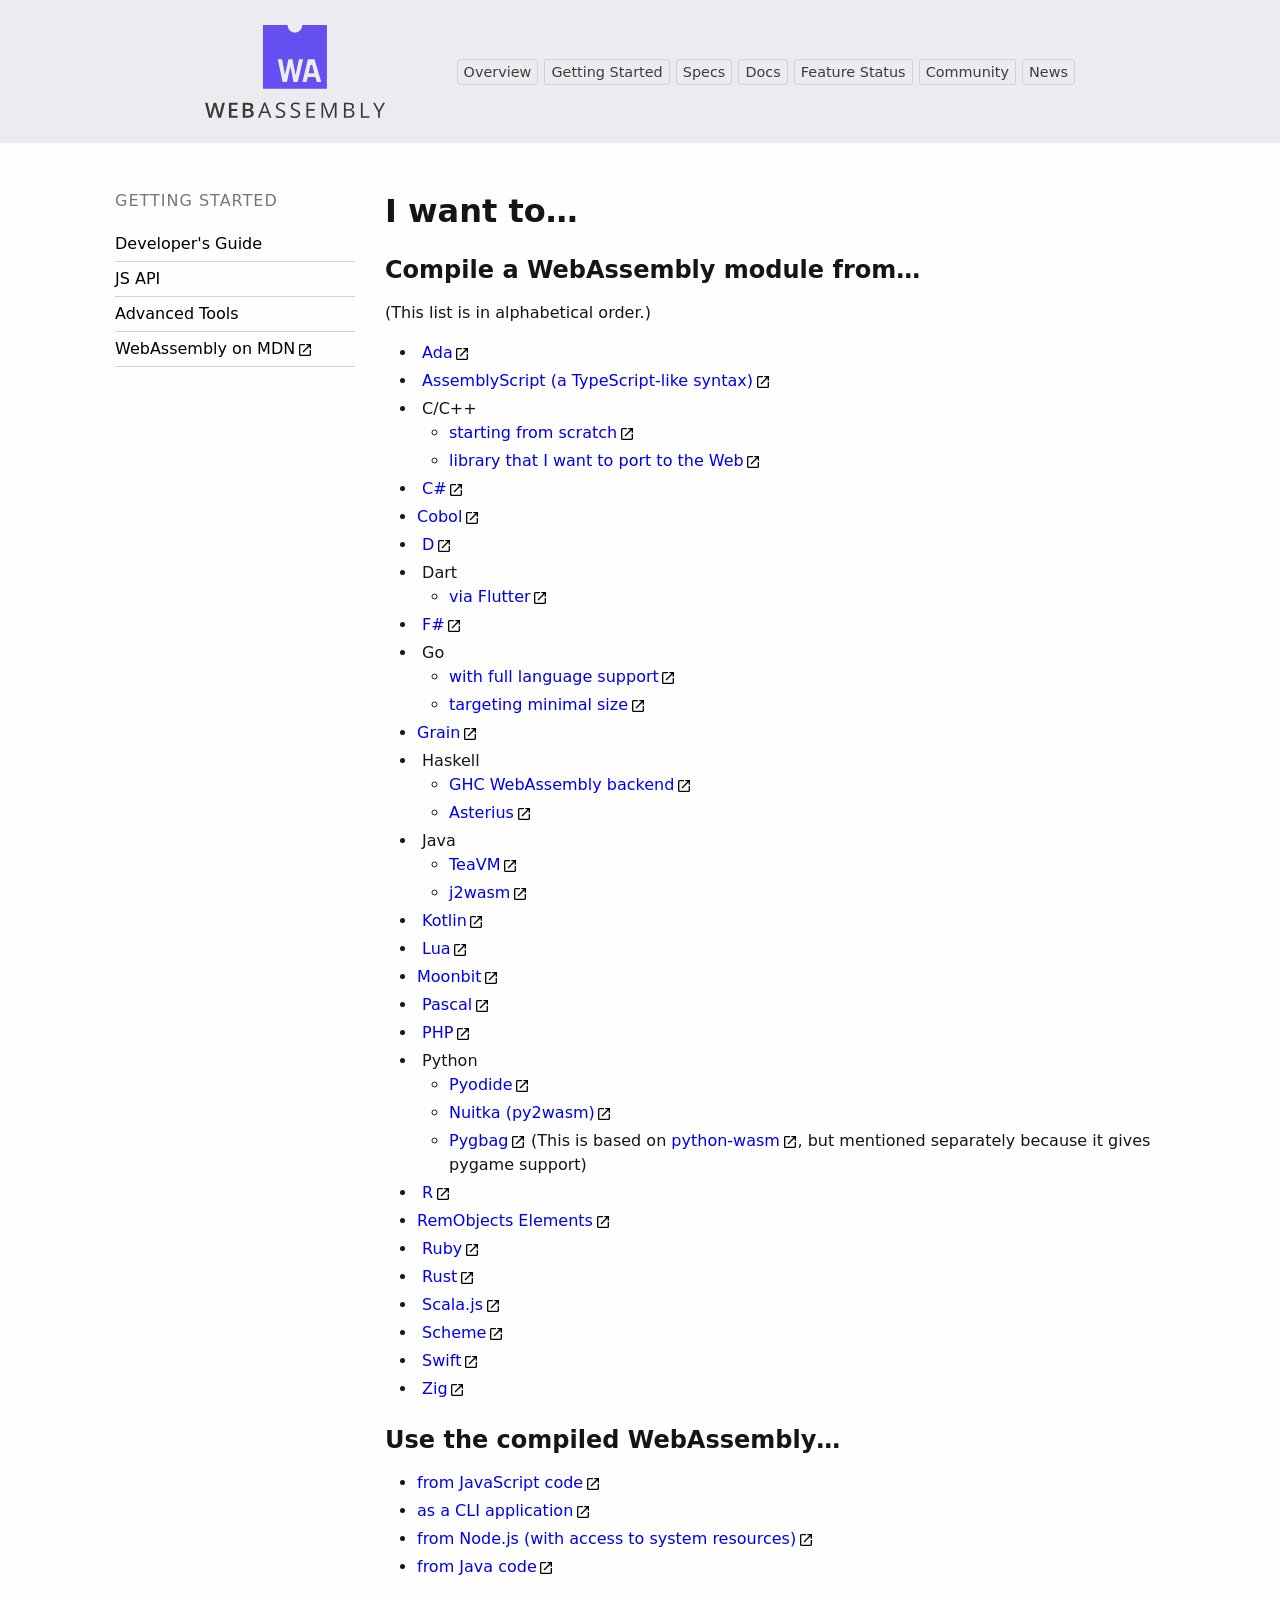
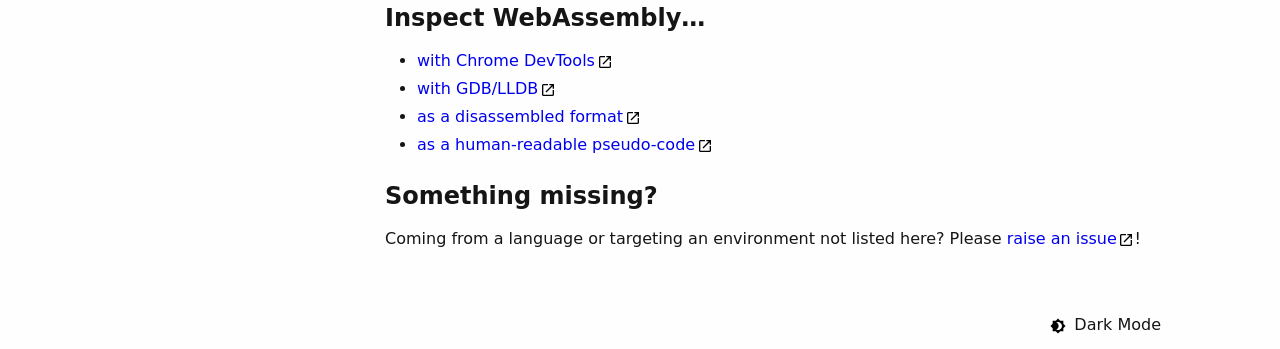
==== commit 3a084098: "deploy: c6c9ada371049018256654000ac645f1bb548ca9" ====
--- a/getting-started/developers-guide/index.html
+++ b/getting-started/developers-guide/index.html
@@ -59,62 +59,62 @@
 <p>(This list is in alphabetical order.)</p>
 
 <ul>
-  <li><a href="https://github.com/godunko/adawebpack">Ada</a></li>
-  <li><a href="https://assemblyscript.org/introduction.html">AssemblyScript (a TypeScript-like syntax)</a></li>
-  <li>C/C++
+  <li><img class="lang-icon-inline" src="https://cdn.simpleicons.org/ada/ffffff" alt="" /> <a href="https://github.com/godunko/adawebpack">Ada</a></li>
+  <li><img class="lang-icon-inline" src="https://cdn.simpleicons.org/assemblyscript/ffffff" alt="" /> <a href="https://assemblyscript.org/introduction.html">AssemblyScript (a TypeScript-like syntax)</a></li>
+  <li><img class="lang-icon-inline" src="https://cdn.simpleicons.org/cplusplus/ffffff" alt="" /> C/C++
     <ul>
       <li><a href="https://developer.mozilla.org/en-US/docs/WebAssembly/C_to_wasm">starting from scratch</a></li>
       <li><a href="https://developer.mozilla.org/en-US/docs/WebAssembly/existing_C_to_wasm">library that I want to port to the Web</a></li>
     </ul>
   </li>
-  <li><a href="https://learn.microsoft.com/en-us/aspnet/core/blazor/tutorials">C#</a></li>
+  <li><img class="lang-icon-inline" src="https://cdn.simpleicons.org/dotnet/ffffff" alt="" /> <a href="https://learn.microsoft.com/en-us/aspnet/core/blazor/tutorials">C#</a></li>
   <li><a href="https://github.com/cloudflare/cobweb">Cobol</a></li>
-  <li><a href="https://wiki.dlang.org/Generating_WebAssembly_with_LDC">D</a></li>
-  <li>Dart
+  <li><img class="lang-icon-inline" src="https://cdn.simpleicons.org/d/ffffff" alt="" /> <a href="https://wiki.dlang.org/Generating_WebAssembly_with_LDC">D</a></li>
+  <li><img class="lang-icon-inline" src="https://cdn.simpleicons.org/dart/ffffff" alt="" /> Dart
     <ul>
       <li><a href="https://flutter.dev/wasm">via Flutter</a></li>
     </ul>
   </li>
-  <li><a href="https://fsbolero.io/docs/">F#</a></li>
-  <li>Go
+  <li><img class="lang-icon-inline" src="https://cdn.simpleicons.org/fsharp/ffffff" alt="" /> <a href="https://fsbolero.io/docs/">F#</a></li>
+  <li><img class="lang-icon-inline" src="https://cdn.simpleicons.org/go/ffffff" alt="" /> Go
     <ul>
       <li><a href="https://pkg.go.dev/cmd/compile#hdr-WebAssembly_Directives">with full language support</a></li>
       <li><a href="https://tinygo.org/docs/guides/webassembly/">targeting minimal size</a></li>
     </ul>
   </li>
   <li><a href="https://grain-lang.org/docs/">Grain</a></li>
-  <li>Haskell
+  <li><img class="lang-icon-inline" src="https://cdn.simpleicons.org/haskell/ffffff" alt="" /> Haskell
     <ul>
       <li><a href="https://ghc.gitlab.haskell.org/ghc/doc/users_guide/wasm.html">GHC WebAssembly backend</a></li>
       <li><a href="https://asterius.netlify.app/">Asterius</a></li>
     </ul>
   </li>
-  <li>Java
+  <li><img class="lang-icon-inline" src="https://cdn.simpleicons.org/openjdk/ffffff" alt="" /> Java
     <ul>
       <li><a href="https://teavm.org">TeaVM</a></li>
       <li><a href="https://github.com/google/j2cl/blob/master/docs/getting-started-j2wasm.md">j2wasm</a></li>
     </ul>
   </li>
-  <li><a href="https://kotl.in/wasm">Kotlin</a></li>
-  <li><a href="https://github.com/ysugimoto/webassembly-lua">Lua</a></li>
+  <li><img class="lang-icon-inline" src="https://cdn.simpleicons.org/kotlin/ffffff" alt="" /> <a href="https://kotl.in/wasm">Kotlin</a></li>
+  <li><img class="lang-icon-inline" src="https://cdn.simpleicons.org/lua/ffffff" alt="" /> <a href="https://github.com/ysugimoto/webassembly-lua">Lua</a></li>
   <li><a href="https://www.moonbitlang.com/">Moonbit</a></li>
-  <li><a href="https://wiki.freepascal.org/WebAssembly/Compiler">Pascal</a></li>
-  <li><a href="https://github.com/seanmorris/php-wasm">PHP</a></li>
-  <li>Python
+  <li><img class="lang-icon-inline" src="https://cdn.simpleicons.org/lazarus/ffffff" alt="" /> <a href="https://wiki.freepascal.org/WebAssembly/Compiler">Pascal</a></li>
+  <li><img class="lang-icon-inline" src="https://cdn.simpleicons.org/php/ffffff" alt="" /> <a href="https://github.com/seanmorris/php-wasm">PHP</a></li>
+  <li><img class="lang-icon-inline" src="https://cdn.simpleicons.org/python/ffffff" alt="" /> Python
     <ul>
       <li><a href="https://pyodide.org/en/stable/">Pyodide</a></li>
       <li><a href="https://github.com/wasmerio/py2wasm">Nuitka (py2wasm)</a></li>
       <li><a href="https://pygame-web.github.io/">Pygbag</a> (This is based on <a href="https://github.com/python/cpython/blob/main/Tools/wasm/README.md">python-wasm</a>, but mentioned separately because it gives pygame support)</li>
     </ul>
   </li>
-  <li><a href="https://docs.r-wasm.org/webr/latest/">R</a></li>
+  <li><img class="lang-icon-inline" src="https://cdn.simpleicons.org/r/ffffff" alt="" /> <a href="https://docs.r-wasm.org/webr/latest/">R</a></li>
   <li><a href="https://docs.elementscompiler.com/Platforms/WebAssembly/">RemObjects Elements</a></li>
-  <li><a href="http://github.com/ruby/ruby.wasm">Ruby</a></li>
-  <li><a href="https://developer.mozilla.org/en-US/docs/WebAssembly/Rust_to_wasm">Rust</a></li>
-  <li><a href="https://www.scala-js.org/doc/project/webassembly.html">Scala.js</a></li>
-  <li><a href="https://github.com/cisco/ChezScheme">Scheme</a></li>
-  <li><a href="https://swiftwasm.org/">Swift</a></li>
-  <li><a href="https://ziglang.org/documentation/master/#WebAssembly">Zig</a></li>
+  <li><img class="lang-icon-inline" src="https://cdn.simpleicons.org/ruby/ffffff" alt="" /> <a href="http://github.com/ruby/ruby.wasm">Ruby</a></li>
+  <li><img class="lang-icon-inline" src="https://cdn.simpleicons.org/rust/ffffff" alt="" /> <a href="https://developer.mozilla.org/en-US/docs/WebAssembly/Rust_to_wasm">Rust</a></li>
+  <li><img class="lang-icon-inline" src="https://cdn.simpleicons.org/scala/ffffff" alt="" /> <a href="https://www.scala-js.org/doc/project/webassembly.html">Scala.js</a></li>
+  <li><img class="lang-icon-inline" src="https://cdn.simpleicons.org/racket/ffffff" alt="" /> <a href="https://github.com/cisco/ChezScheme">Scheme</a></li>
+  <li><img class="lang-icon-inline" src="https://cdn.simpleicons.org/swift/ffffff" alt="" /> <a href="https://swiftwasm.org/">Swift</a></li>
+  <li><img class="lang-icon-inline" src="https://cdn.simpleicons.org/zig/ffffff" alt="" /> <a href="https://ziglang.org/documentation/master/#WebAssembly">Zig</a></li>
 </ul>
 
 <h2 id="use-the-compiled-webassembly">Use the compiled WebAssembly…</h2>
